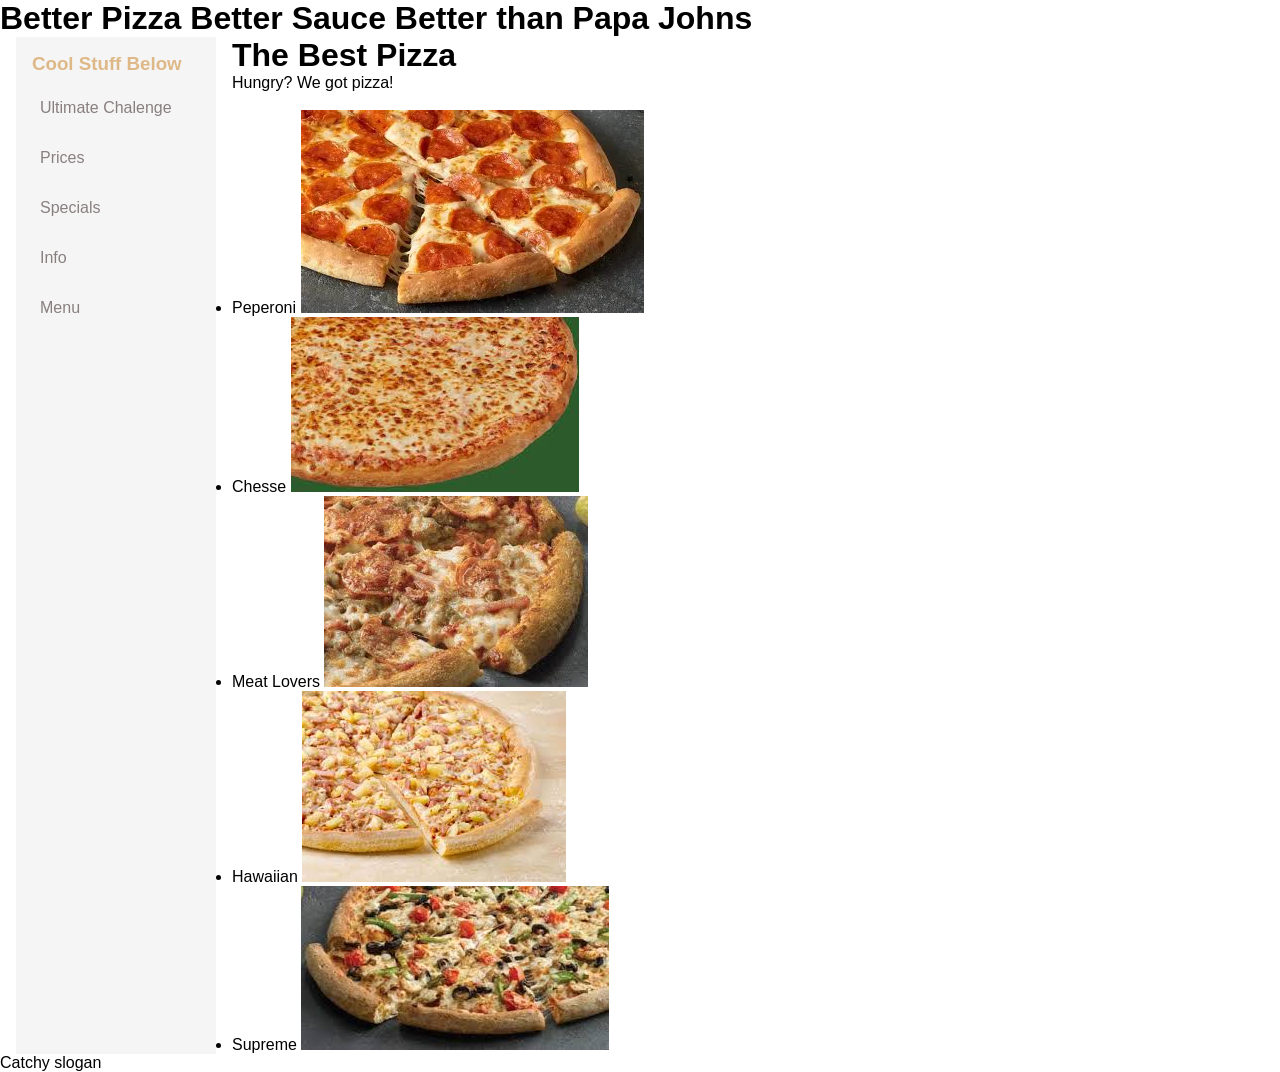
==== pizza-site/index.html @ c991e143 "Add files via upload" ====
<!DOCTYPE html>
<html lang="en">
<head>
    <meta charset="UTF-8">
    <meta name="viewport" content="width=device-width, initial-scale=1.0">
    <title>Pizza Town</title>
    <link rel="stylesheet" href="./stylesheet.css">
</head>

<body>
    
    <header class="site-header">
        <h1>Better Pizza Better Sauce Better than Papa Johns</h1>
    </header>
    
    <div class="container">  
        <!-- Side Bar-->
        <aside class="sidebar">
            <h3> Cool Stuff Below</h3>
            <a href="#">Ultimate Chalenge</a>
            <a href="#">Prices</a>
            <a href="#">Specials</a>
            <a href="#">Info</a>
            <a href="#">Menu</a>


        </aside>
        <main class="content">
            <h1>The Best Pizza</h1> 
    
            <p>Hungry? We got pizza!</p>
            <br>
            <ul>
                <li>Peperoni
                    <img src="Images/pepperoni.webp" alt="pepperoni pizza">
                </li>
                <li>Chesse
                    <img src="Images/cheese.jpg" alt="cheese pizza">
                </li>
                <li>Meat Lovers
                    <img src="Images/meat-lovers.jpg" alt="meat lovers pizza">
                </li>
                <li>Hawaiian
                    <img src="Images/hawaiian.jpg" alt="hawaiian pizza">
                </li>
                <li>Supreme
                    <img src="Images/supreme.jpg" alt="hawaiian pizza">
                </li>
            </ul>
        </main>
 </div>
    <footer>
        Catchy slogan 
    </footer>
    
</body>
</html>
---- pizza-site/stylesheet.css ----
/* 
Base Reset
*/

 * {
    box-sizing: border-box;
    margin: 0;
    padding: 0;
    font-family: Arial, sans-serif;
}

/*
Layout container
*/
.container {
    
    padding-left: 1rem;
    display: flex;
    gap: 1rem;
    
}

/* Sidebar styling */
.sidebar {
    background: whitesmoke;
    color: burlywood;
    padding: 1rem;
    display: flex;
    flex-direction: column;
    width: 200px;
    gap: 1rem;
}

.sidebar a {
    color: rgb(137, 127, 127);
    text-decoration: none;
    padding: 0.5rem;
    border-radius: 6px;
    transition: transform 0.2s, background 0.2s;
}

.sidebar a:hover {
    background: rgb(190, 102, 102);
    transform: scale(1.1);
}
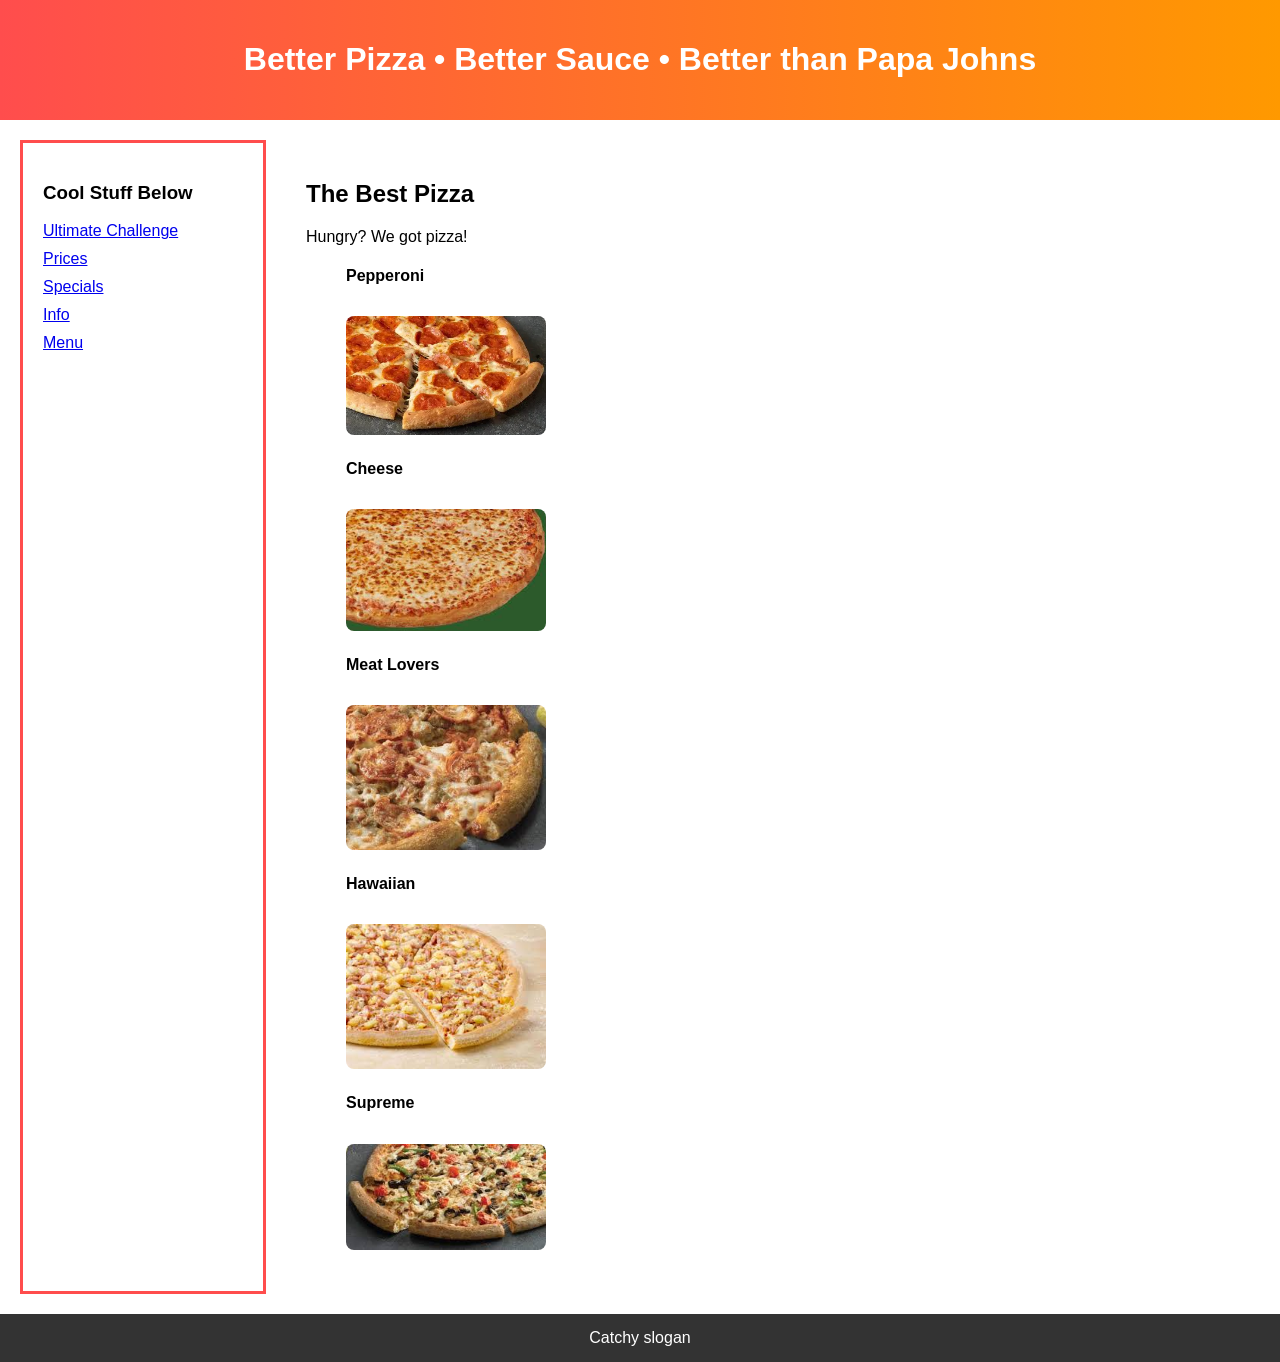
==== commit 7ea0780c: "Add project files" ====
--- a/pizza-site/index.html
+++ b/pizza-site/index.html
@@ -4,54 +4,61 @@
     <meta charset="UTF-8">
     <meta name="viewport" content="width=device-width, initial-scale=1.0">
     <title>Pizza Town</title>
-    <link rel="stylesheet" href="./stylesheet.css">
+    <link rel="stylesheet" href="stylesheet.css">
 </head>
 
 <body>
-    
-    <header class="site-header">
-        <h1>Better Pizza Better Sauce Better than Papa Johns</h1>
-    </header>
-    
-    <div class="container">  
-        <!-- Side Bar-->
-        <aside class="sidebar">
-            <h3> Cool Stuff Below</h3>
-            <a href="#">Ultimate Chalenge</a>
+
+<header class="site-header">
+    <h1>Better Pizza • Better Sauce • Better than Papa Johns</h1>
+</header>
+
+<div class="container">
+
+    <aside class="sidebar">
+        <h3>Cool Stuff Below</h3>
+        <nav>
+            <a href="/pages/challenge.html">Ultimate Challenge</a>
             <a href="#">Prices</a>
             <a href="#">Specials</a>
             <a href="#">Info</a>
             <a href="#">Menu</a>
+        </nav>
+    </aside>
 
+    <main class="content">
+        <h2>The Best Pizza</h2>
+        <p>Hungry? We got pizza!</p>
 
-        </aside>
-        <main class="content">
-            <h1>The Best Pizza</h1> 
-    
-            <p>Hungry? We got pizza!</p>
-            <br>
-            <ul>
-                <li>Peperoni
-                    <img src="Images/pepperoni.webp" alt="pepperoni pizza">
-                </li>
-                <li>Chesse
-                    <img src="Images/cheese.jpg" alt="cheese pizza">
-                </li>
-                <li>Meat Lovers
-                    <img src="Images/meat-lovers.jpg" alt="meat lovers pizza">
-                </li>
-                <li>Hawaiian
-                    <img src="Images/hawaiian.jpg" alt="hawaiian pizza">
-                </li>
-                <li>Supreme
-                    <img src="Images/supreme.jpg" alt="hawaiian pizza">
-                </li>
-            </ul>
-        </main>
- </div>
-    <footer>
-        Catchy slogan 
-    </footer>
-    
+        <ul class="pizza-list">
+            <li>
+                <h4>Pepperoni</h4>
+                <img src="Images/pepperoni.webp" alt="pepperoni pizza">
+            </li>
+            <li>
+                <h4>Cheese</h4>
+                <img src="Images/cheese.jpg" alt="cheese pizza">
+            </li>
+            <li>
+                <h4>Meat Lovers</h4>
+                <img src="Images/meat-lovers.jpg" alt="meat lovers pizza">
+            </li>
+            <li>
+                <h4>Hawaiian</h4>
+                <img src="Images/hawaiian.jpg" alt="hawaiian pizza">
+            </li>
+            <li>
+                <h4>Supreme</h4>
+                <img src="Images/supreme.jpg" alt="supreme pizza">
+            </li>
+        </ul>
+    </main>
+
+</div>
+
+<footer>
+    Catchy slogan
+</footer>
+
 </body>
-</html>+</html>
--- a/pizza-site/stylesheet.css
+++ b/pizza-site/stylesheet.css
@@ -1,45 +1,67 @@
-/* 
-Base Reset
-*/
-
- * {
-    box-sizing: border-box;
+/* Global layout */
+body {
     margin: 0;
-    padding: 0;
     font-family: Arial, sans-serif;
+    background-image: url("Images/pizza-bg.jpg");
+    background-size: cover;
+    background-attachment: fixed;
+    background-repeat: no-repeat;
 }
 
-/*
-Layout container
-*/
-.container {
-    
-    padding-left: 1rem;
-    display: flex;
-    gap: 1rem;
-    
+/* Header with gradient */
+.site-header {
+    background: linear-gradient(to right, #ff4d4d, #ff9900);
+    padding: 20px;
+    text-align: center;
+    color: white;
 }
 
-/* Sidebar styling */
-.sidebar {
-    background: whitesmoke;
-    color: burlywood;
-    padding: 1rem;
+/* Main container */
+.container {
     display: flex;
-    flex-direction: column;
-    width: 200px;
-    gap: 1rem;
+    margin: 20px;
 }
 
-.sidebar a {
-    color: rgb(137, 127, 127);
-    text-decoration: none;
-    padding: 0.5rem;
-    border-radius: 6px;
-    transition: transform 0.2s, background 0.2s;
+/* Sidebar */
+.sidebar {
+    width: 200px;
+    padding: 20px;
+    margin-right: 20px;
+    border: 3px solid #ff4d4d;
+    background-color: rgba(255, 255, 255, 0.8);
 }
 
-.sidebar a:hover {
-    background: rgb(190, 102, 102);
-    transform: scale(1.1);
-}+/* Sidebar links */
+.sidebar a {
+    display: block;
+    margin-bottom: 10px;
+}
+
+/* Main content */
+.content {
+    flex: 1;
+    padding: 20px;
+    background-color: rgba(255, 255, 255, 0.85);
+    border-radius: 10px;
+}
+
+/* Pizza list */
+.pizza-list li {
+    margin-bottom: 20px;
+    list-style: none;
+}
+
+.pizza-list img {
+    width: 200px;
+    border-radius: 8px;
+    margin-top: 10px;
+}
+
+/* Footer */
+footer {
+    text-align: center;
+    padding: 15px;
+    margin-top: 20px;
+    background-color: #333;
+    color: white;
+}
